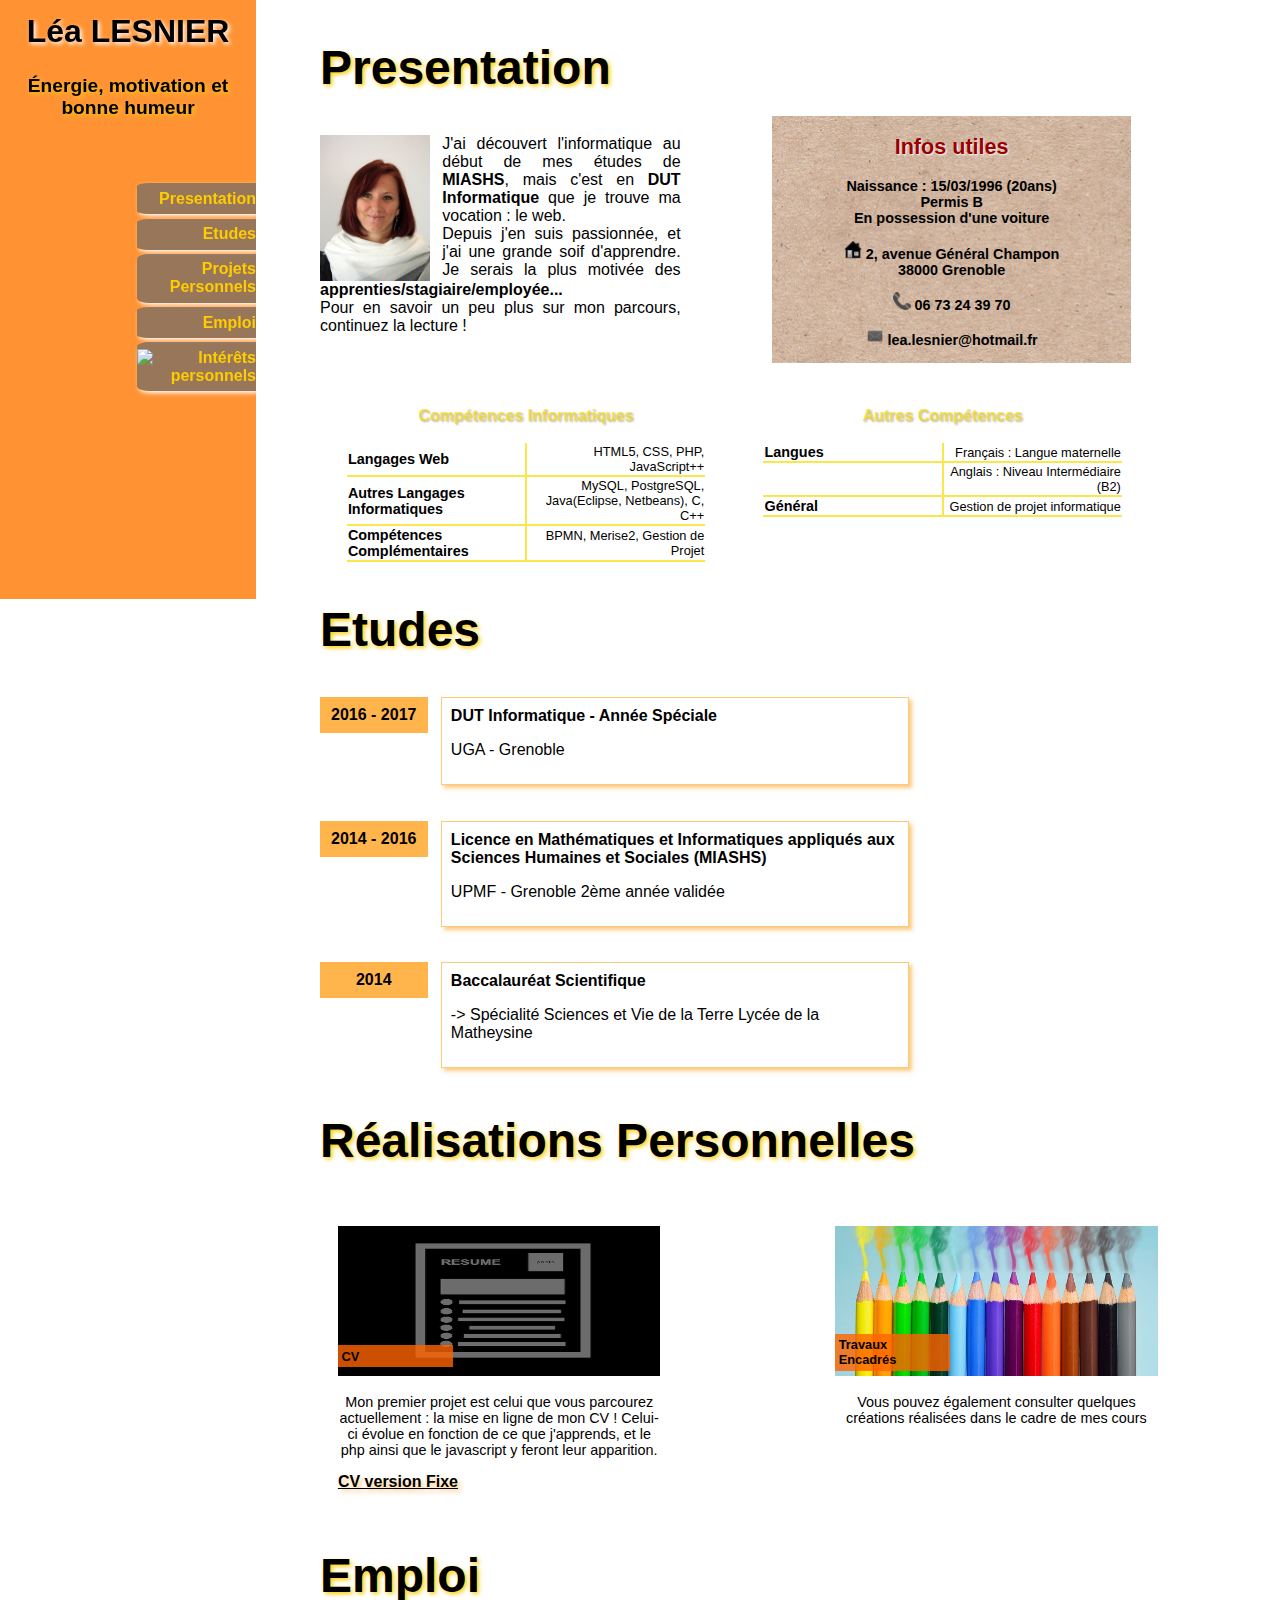
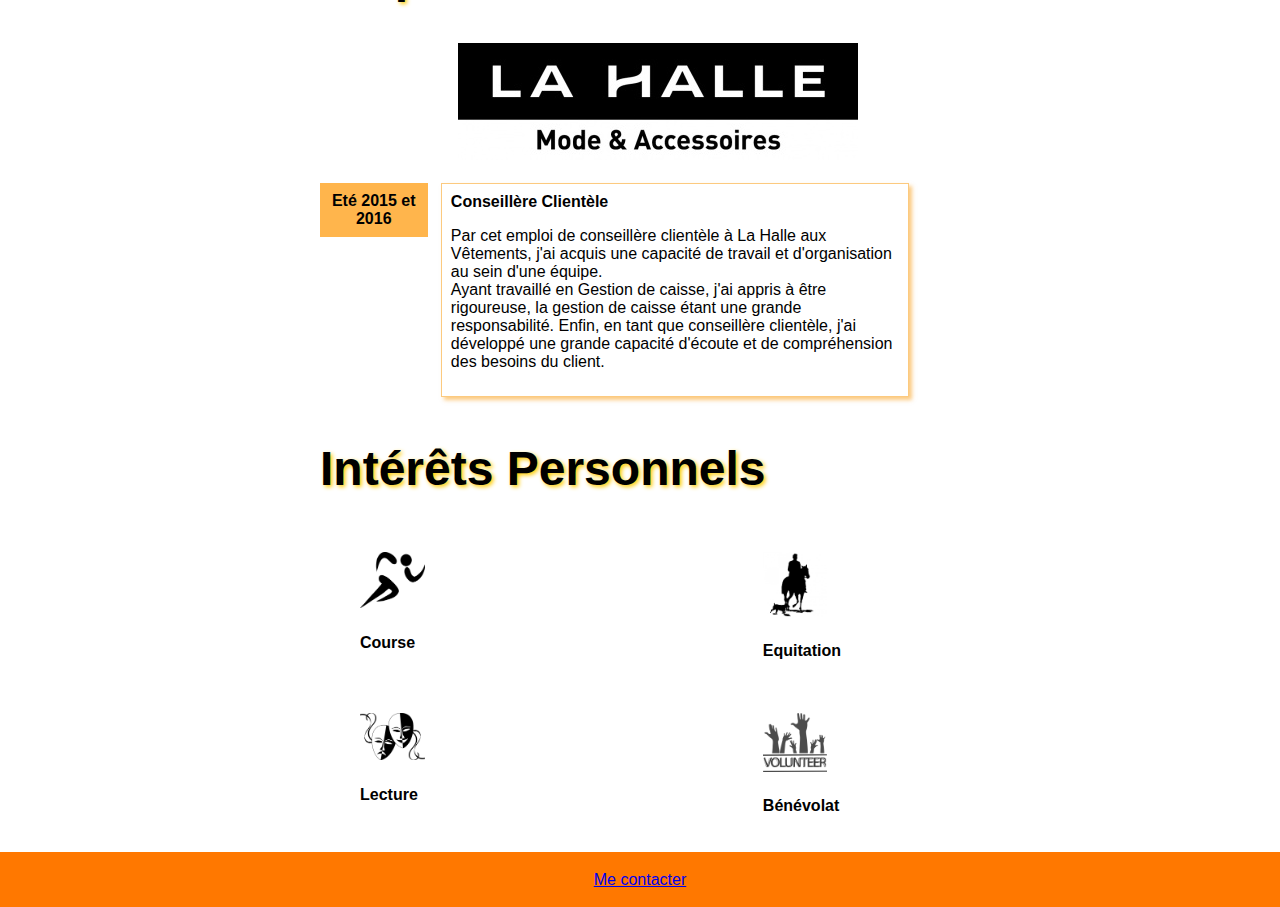
==== index.html @ c9c99247 "Initial" ====
<!DOCTYPE html>
<!--
To change this license header, choose License Headers in Project Properties.
To change this template file, choose Tools | Templates
and open the template in the editor.
-->
<html>
    <head>
        <title>Curriculum Vitae</title>
        <meta charset="UTF-8">
        <meta name="viewport" content="width=device-width, initial-scale=1.0">
        <link rel="stylesheet" type="text/css" media="screen" href="cv.css" />
    </head>
    <body>
        
        <header>
        <h1>Léa LESNIER</h1>
        <h2>Énergie, motivation et bonne humeur</h2>
        <nav>
          <ul>
            <li><a href="#Presentation">Presentation</a></li>
            <li><a href="#Etudes">Etudes</a></li>
            <li><a href="#Projet">Projets Personnels</a></li>
            <li><a href="#Emploi">Emploi</a></li>
            <li><a href="#Activites"><img src="activite.img" alt="Intérêts personnels"></a></li>
          </ul>
        </nav>
      </header>
        
        
      <div>
        <section id='Presentation'>
          <h2>Presentation</h2>
          <article class="texte">
              <img src="img/moi.jpg" alt="Photo de Présentation">
              <p>J'ai découvert l'informatique au début de mes études de <strong>MIASHS</strong>, mais c'est en <strong>DUT Informatique</strong> que je trouve ma vocation :
                  le web.</br>Depuis j'en suis passionnée, et j'ai une grande soif d'apprendre. Je serais la plus motivée des <strong>apprenties/stagiaire/employée...</strong> </br>
              Pour en savoir un peu plus sur mon parcours, continuez la lecture !</p>
          </article>
        </section>
          
          <aside>
              <h2>Infos utiles</h2>
              <section><p>Naissance : 15/03/1996 (20ans)</br>
                      Permis B</br>
                      En possession d'une voiture</p></section>
              <section class="avecimg">
                  <p><img src='img/home.png' alt='Adresse'> 2, avenue Général Champon</br>
                      38000 Grenoble</p>
                  <p><img src='img/telephone.png' alt='Téléphone'> 06 73 24 39 70</p>
                  <p><img src='img/mail.png' alt='Mail'> lea.lesnier@hotmail.fr</p>
              </section>
          </aside>
          
          <section id="Presentation2">
              <table>
            <caption>Compétences Informatiques</caption>
            <tr>
              <th>Langages Web</th>
              <td>HTML5, CSS, PHP, JavaScript++</td>
            </tr>
            <tr>
              <th>Autres Langages Informatiques</th>
              <td>MySQL, PostgreSQL, Java(Eclipse, Netbeans), C, C++</td>
            </tr>
            <tr>
              <th>Compétences Complémentaires</th>
              <td>BPMN, Merise2, Gestion de Projet</td>
            </tr>
          </table>
          <table>
            <caption>Autres Compétences</caption>
            <tr>
              <th>Langues</th>
              <td>Français : Langue maternelle</td>
            </tr>
            <tr>
              <th></th>
              <td>Anglais : Niveau Intermédiaire (B2)</td>
            </tr>
            <tr>
              <th>Général</th><td>Gestion de projet informatique</td>
            </tr>
          </table>
          </section>
          
          
        <section id='Etudes'>
          <h2>Etudes</h2>
          <article class="etu1">
              <p>2016 - 2017</p>
              <article class="etu11">
                <h4>DUT Informatique - Année Spéciale</h4>
                <p>UGA - Grenoble</p>
              </article>
          </article>
          
          <article class="etu2">
              <p>2014 - 2016</p>
              <article class="etu22">
                <h4>Licence en Mathématiques et Informatiques appliqués aux Sciences Humaines et Sociales (MIASHS)</h4>
                <p>UPMF - Grenoble </ br> 2ème année validée</p>
              </article>
          </article>
          
          <article class="etu3">
              <p>2014</p>
              <article class="etu33">
                <h4>Baccalauréat Scientifique</h4>
                <p>-> Spécialité Sciences et Vie de la Terre </ br>Lycée de la Matheysine</p>
              </article>
          </article>
        </section>
          
          
        <article id='Projet'>
          <h2>Réalisations Personnelles</h2>
          <article class="CV">
              <img src="img/cv.png" alt="CV" width="200" height="150">
            <p>Mon premier projet est celui que vous parcourez actuellement : la mise en ligne
            de mon CV ! Celui-ci évolue en fonction de ce que
            j'apprends, et le php ainsi que le javascript y feront
            leur apparition.</p>
            <h4>CV</h4>
            <a href="cv_fixe.html">CV version Fixe</a>
          </article>
          <article class="Cours">
              <a><img src="img/cours.jpg" alt="Cours" width="200" height="150"></a>
            <p>Vous pouvez également consulter quelques créations réalisées dans le cadre de mes cours</p>
            <h4>Travaux Encadrés</h4>
          </article>
        </article>
          
          
        <article id='Emploi'>
            <h2>Emploi</h2>
            <img src="img/lahalle.jpg" alt="La Halle">
            <article class="boulot">
              <p>Eté 2015 et 2016</p>
                <article class="B1">
                    <h4>Conseillère Clientèle</h4>
                    <p>Par cet emploi de conseillère clientèle à La Halle aux Vêtements, j'ai acquis
                        une capacité de travail et d'organisation au sein d'une
                        équipe. </br> Ayant travaillé en Gestion de caisse, j'ai appris à être
                        rigoureuse, la gestion de caisse étant une grande responsabilité.</ br>
                        Enfin, en tant que conseillère clientèle, j'ai développé une grande
                        capacité d'écoute et de compréhension des besoins du client.</p>
              </article>
          </article>
        </article>
          
        <article id='Activites'>
            <h2>Intérêts Personnels</h2>
            <ul class="menusport">
                <li><img src='img/course.png' alt='Course'><h4>Course</h4>
                    <ul class="menu2">
                        <li><p>Je pratique régulièrement la course à pieds. Je suis d'ailleurs
                                inscrite à l'activité demi-fond de mon université depuis plus de 1 an.</ br>
                                Occasionnellement, j'aime me lancer des défis et participer à des compétitions amateurs.</p>
                        </li>
                    </ul>
                </li>
            </ul>
            <ul class="menusport">
                <li><img src='img/cheval.jpg' alt='Équitation'><h4>Equitation</h4>
                    <ul class="menu2">
                        <li><p>J'ai pratiqué l'équitation pendant plus de 10ans. Le niveau atteint m'a
                    permis de participer à plusieurs compétitions, qui demandent endurance, patience
                    et volonté !</p></li>
                    </ul>
                </li>
            </ul>
            <ul class="menuautre">
                <li><img src='img/theatre.png' alt='Théâtre'><h4>Lecture</h4>
                    <ul class="menu2">
                        <li><p>J'ai fait du théâtre pendant 7ans. J'ai eu la chance de toujours trouver
                            un club théâtre ou spectacle dans mon collège et mon lycée. Au lycée, les pièces
                            nous avons écrit nous-mêmes la pièce que l'on voulait jouer, ou nous avons ré-arranger
                            un texte original pour y intégrer danse, chanson, humour... C'était un gros travail sur un
                            an, mais c'était vraiment passionnant !</p></li>
                    </ul>
                </li>
            </ul>
            <ul class="menuautre">
                <li><img src='img/benevole.png' alt='Benevole'><h4>Bénévolat</h4>
                    <ul class="menu2">
                        <li><p>Depuis déjà 3ans, je suis bénévole au festival <a href='http://www.lesmontagnarts.org/'>Les Montagn'arts</a>,
                    qui a lieu chaque mois de juin à Valbonnais(38). C'est une activité qui permet d'échanger avec beaucoup
                    d'intermittents du spectacle. Je trouve ce festival très enrichissant, d'autant plus qu'il se déroule
                    toujours dans la bonne humeur !</p></li>
                    </ul>
                </li>
            </ul>
        </article>
      </div>
    <footer>
        <a href="contact.html"><p>Me contacter</p></a>
    </footer>
    </body>
    
</html>
---- cv.css ----
/*
To change this license header, choose License Headers in Project Properties.
To change this template file, choose Tools | Templates
and open the template in the editor.
*/
/* 
    Created on : 18 janv. 2017, 22:04:10
    Author     : Léa
*/
/*Réglages généraux*/
body{
    font-family: Arial, sans-serif;
    font-size: 100%;
    margin: 0%;
}

/*Réglages du header*/
header{
    width: 20%;
    position: fixed;
    background-color: rgba(255, 120, 0, 0.8);
    color: black;
    text-shadow: 2px 2px 4px white;
    margin-top: 0%;
    padding-bottom: 15%;
}
h1{
    text-align: center;
    margin: 5%;
    margin-bottom: 10%;
}
header>h2{
    text-align: center;
    font-size: 120%;
    margin: 5%;
    margin-bottom: 10%;
    text-shadow: 2px 2px 4px rgba(250, 220, 0, 0.7);
}
header>nav{
    text-align: right;
}
header>nav{
    margin-top: 25%;
}
header li{
    margin-left: 45%;
    background-color: rgba(107, 107, 107, 0.7);
    margin-bottom: 2%;
    padding-bottom: 3%;
    padding-top: 3%;
    border-top-left-radius: 10%;
    border-bottom-left-radius: 10%;
    box-shadow: 2px 2px 4px white;
}
header a:link{
    color: #ffcc00;
    text-shadow: none;
    font-weight: bold;
    text-decoration: none;
}
header li:hover{
    color: black;
    text-decoration: underline;
    background-color: #ffcc00;
}
header a:hover{
    color: black;
}
header a:visited{
    color: #990000;
}
header li:visited{
    color: #990000;
    font-weight: normal;
}




div{
    width: 70%;
    margin-left: 25%;
}

/*Réglages de la partie Présentation (texte et photo)*/
#Presentation{
    width:50%;
}

h2{
    text-shadow: 2px 2px 4px #ffcc00;
    font-size: 300%;
}

.texte{
    width: 70%;
}
#Presentation img{
    width: 35%;
    float: left;
    margin-right: 4%;
}
.texte>p{
    width: 115%;
    text-align: justify;
}

/*Réglages du aside (à côté de Présentation)*/
aside{
    width: 40%;
    font-size: 90%;
    margin-top: 13%;
    background-image: url('img/fondaside.jpg');
    text-align: center;
    font-weight: bold;
    margin-bottom: 2%;
}
aside>h2{
    font-size: 150%;
    color: #990000;
    text-shadow: 1px 1px 2px white;
}
aside img{
    width: 5%;
}

#Presentation, aside{
    display: inline-block;
    vertical-align: top;
}

/*Réglages Présentation2*/
table{
    width: 40%;
    display: inline-block;
    margin: 3%;
    margin-bottom: 0%;
    vertical-align: top;
    border-collapse: collapse;
}
caption{
    text-align: center;
    margin-bottom: 5%;
    font-weight: bold;
    color: rgba(250, 220, 0, 0.7);
    text-shadow: 1px 1px 2px rgba(0, 0, 0, 0.3);
}
table th{
    font-size: 90%;
    font-weight: bold;
    text-align: left;
}
table td{
    font-size: 80%;
    text-align: right;
    width: 50%;
    border-left: 2px solid rgba(250, 220, 0, 0.7);
}

td, th{
    border-bottom: 2px solid rgba(250, 220, 0, 0.7);
}

/*Réglages Etudes*/
#Etudes{
    margin-bottom: 5%;
}
#Etudes .etu1>p, #Etudes .etu2>p, #Etudes .etu3>p{
    background-color: rgba(255, 150, 0, 0.7);
    width: 10%;
    text-align: center;
    padding: 1%;
    font-weight: bold;
    margin: 0%;
}

.etu11, .etu22, .etu33{
    width: 50%;
    padding: 1%;
    box-shadow: 3px 3px 4px rgba(250, 150, 0, 0.5);
    border: 1px solid rgba(250, 150, 0, 0.5);
}
.etu1>p, .etu1 .etu11{
    display: inline-block;
    vertical-align: top;
}
.etu2>p, .etu2 .etu22{
    display: inline-block;
    vertical-align: top;
}
.etu3>p, .etu3 .etu33{
    display: inline-block;
    vertical-align: top;
}
.etu11, .etu22, .etu33{
    margin-left: 1%;
}
#Etudes h4{
    margin: 0%;
}
.etu1, .etu2, .etu3{
    margin-top: 4%;
}

/* Réglages partie Réalisations Personnelles*/
#Projet img{
    width: 90%;
}
.CV, .Cours{
    width: 40%;
    display: inline-block;
    vertical-align: top;
    position: relative;
    margin: 2%;
}
.CV{
    margin-right: 7.5%;
}
.Cours{
    margin-left: 7.5%;
}
.CV p, .Cours p{
    width: 90%;
    font-size: 90%;
    text-align: center;
}
.CV h4, .Cours h4{
    font-size: 80%;
    background-color: rgba(255, 100, 0, 0.8);
    width: 30%;
    padding: 1%;
    position: absolute;
}
.Cours h4{
    bottom: 24.5%;
}
.CV h4{
    bottom: 40.2%;
}
#Projet a{
    width: 150%;
}
#Projet a:link{
    color: black;
    font-weight: bold;
    text-decoration: underline;
    text-shadow: 3px 3px 4px rgba(250, 150, 0, 0.5);
}
#Projet a:hover{
    color:rgba(180, 20, 0, 0.6);
    text-decoration: underline;
}
#Projet a:visited{
    color:rgba(180, 20, 0, 0.5);
    font-weight: bold;
}

/* Réglages partie Emploi*/
#Emploi{
    margin-bottom: 5%;
    position: relative;
}
#Emploi .boulot>p{
    background-color: rgba(255, 150, 0, 0.7);
    width: 10%;
    text-align: center;
    padding: 1%;
    font-weight: bold;
    margin: 0%;
}

.B1{
    width: 50%;
    padding: 1%;
    box-shadow: 3px 3px 4px rgba(250, 150, 0, 0.5);
    border: 1px solid rgba(250, 150, 0, 0.5);
}
.boulot>p, .boulot .B1{
    display: inline-block;
    vertical-align: top;
}
.B1{
    margin-left: 1%;
}
#Emploi h4{
    margin: 0%;
}
.boulot{
    margin-top: 20%;
}
#Emploi img{
    position: absolute;
    right: 40%;
}

/* Réglages partie Intérêts Personnels*/
#Activites img{
    width: 20%;
}

ul{
    list-style-type: none;
}

ul ul{
    display: none;
}
li:hover ul.menu2{
    display: block;
}
#Activites li{
    width: 90%;
}
.menusport, .menuautre{
    width: 40%;
}
.menusport{
    display: inline-block;
    vertical-align: top;
}
.menuautre{
    display: inline-block;
    vertical-align: top;
}


footer{
    text-align: center;
    background-color: rgba(255, 120, 0, 1);
    padding-bottom: 0.2%;
    padding-top: 0.2%;
}
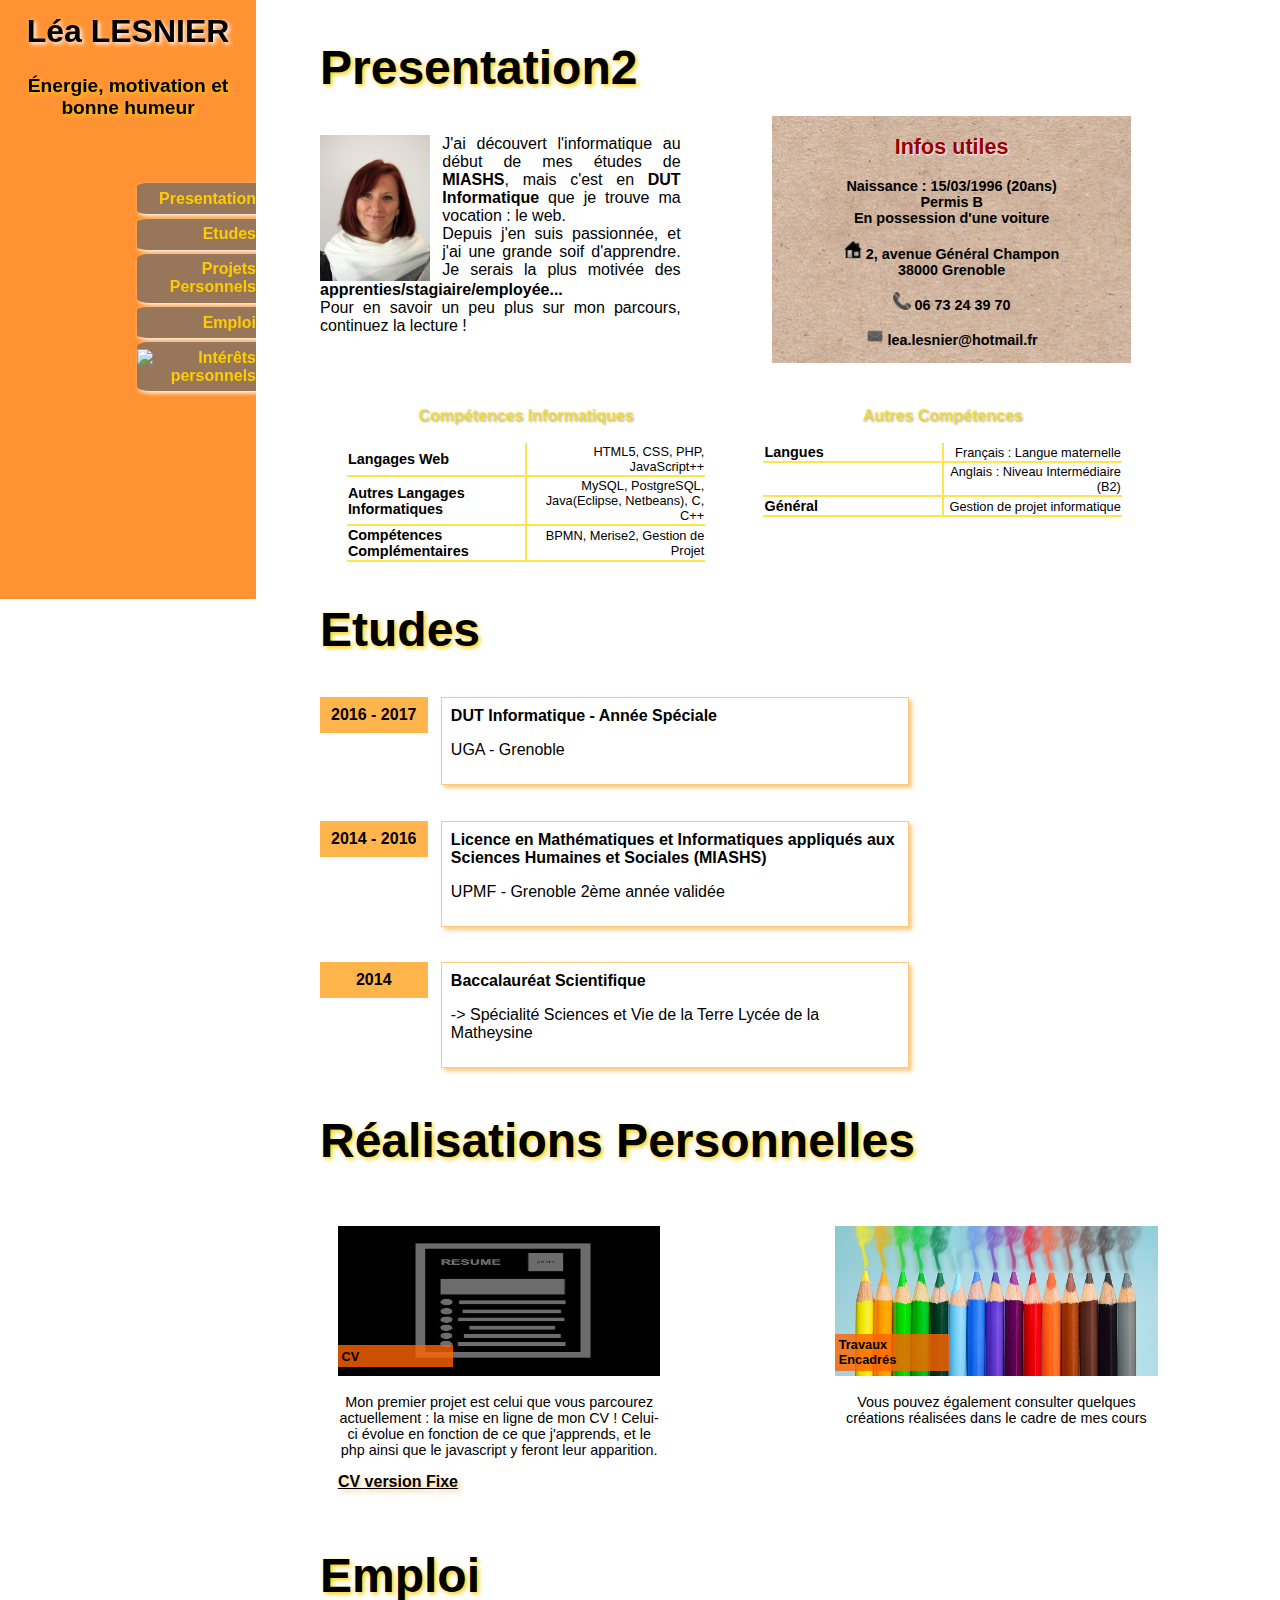
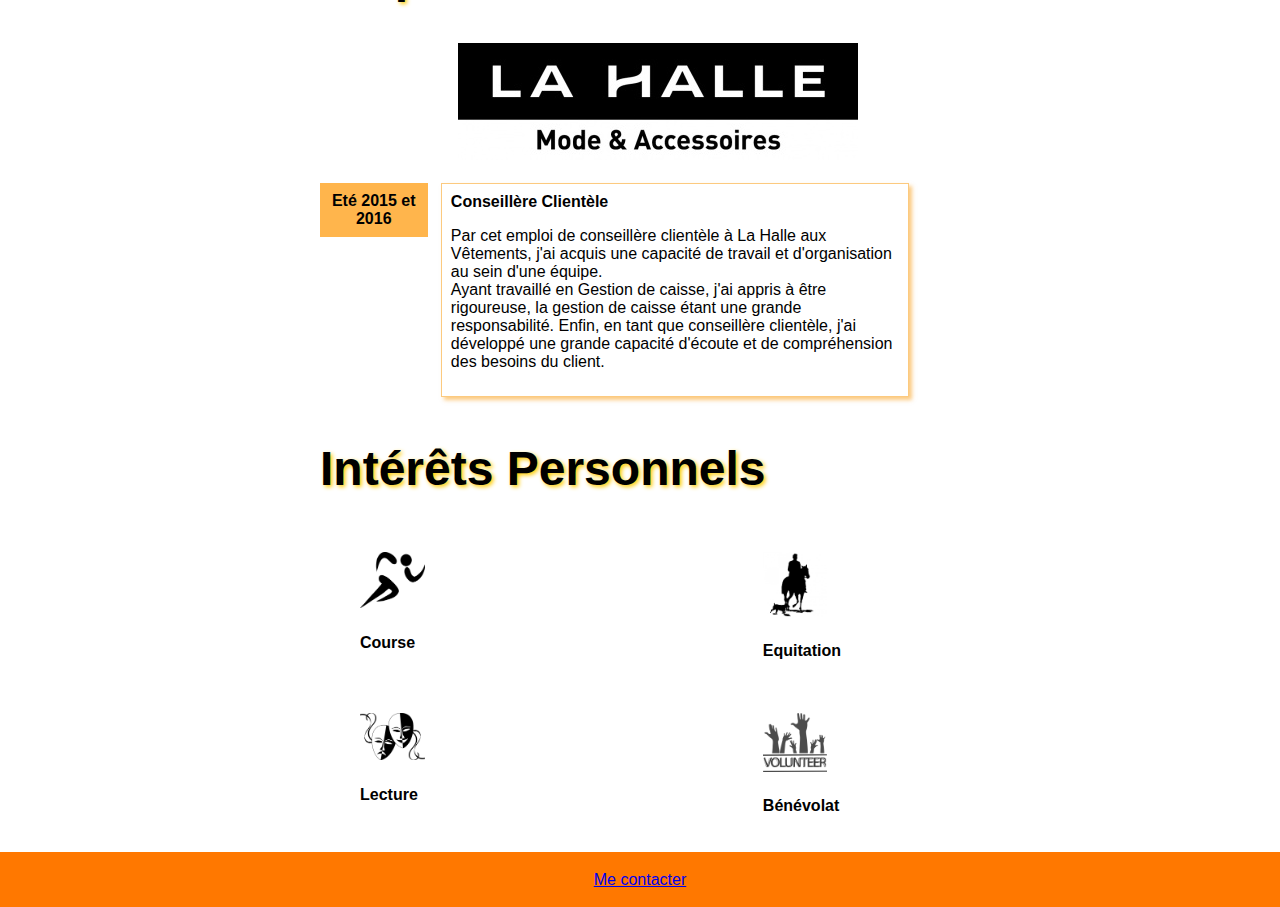
==== commit d6e53e11: "test" ====
--- a/index.html
+++ b/index.html
@@ -1,4 +1,4 @@
-<!DOCTYPE html>
+﻿<!DOCTYPE html>
 <!--
 To change this license header, choose License Headers in Project Properties.
 To change this template file, choose Tools | Templates
@@ -30,7 +30,7 @@
         
       <div>
         <section id='Presentation'>
-          <h2>Presentation</h2>
+          <h2>Presentation2</h2>
           <article class="texte">
               <img src="img/moi.jpg" alt="Photo de Présentation">
               <p>J'ai découvert l'informatique au début de mes études de <strong>MIASHS</strong>, mais c'est en <strong>DUT Informatique</strong> que je trouve ma vocation :
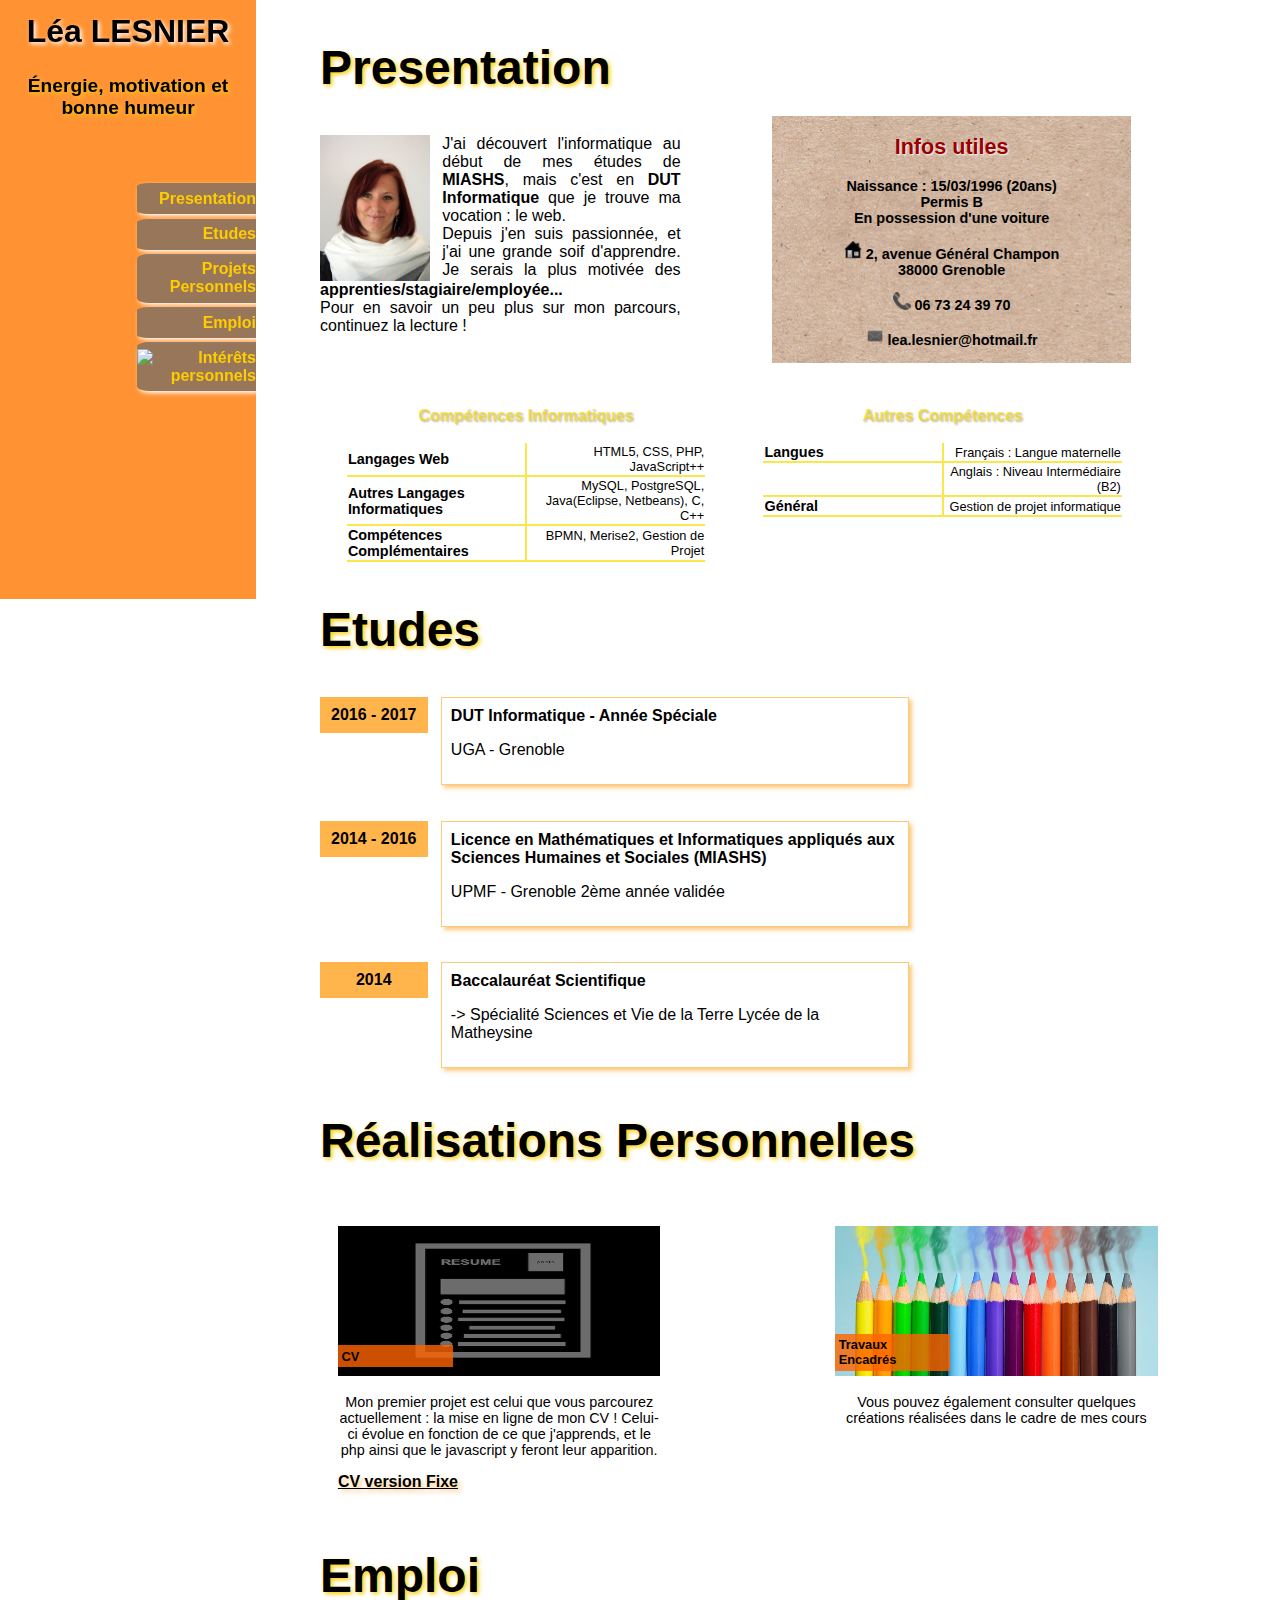
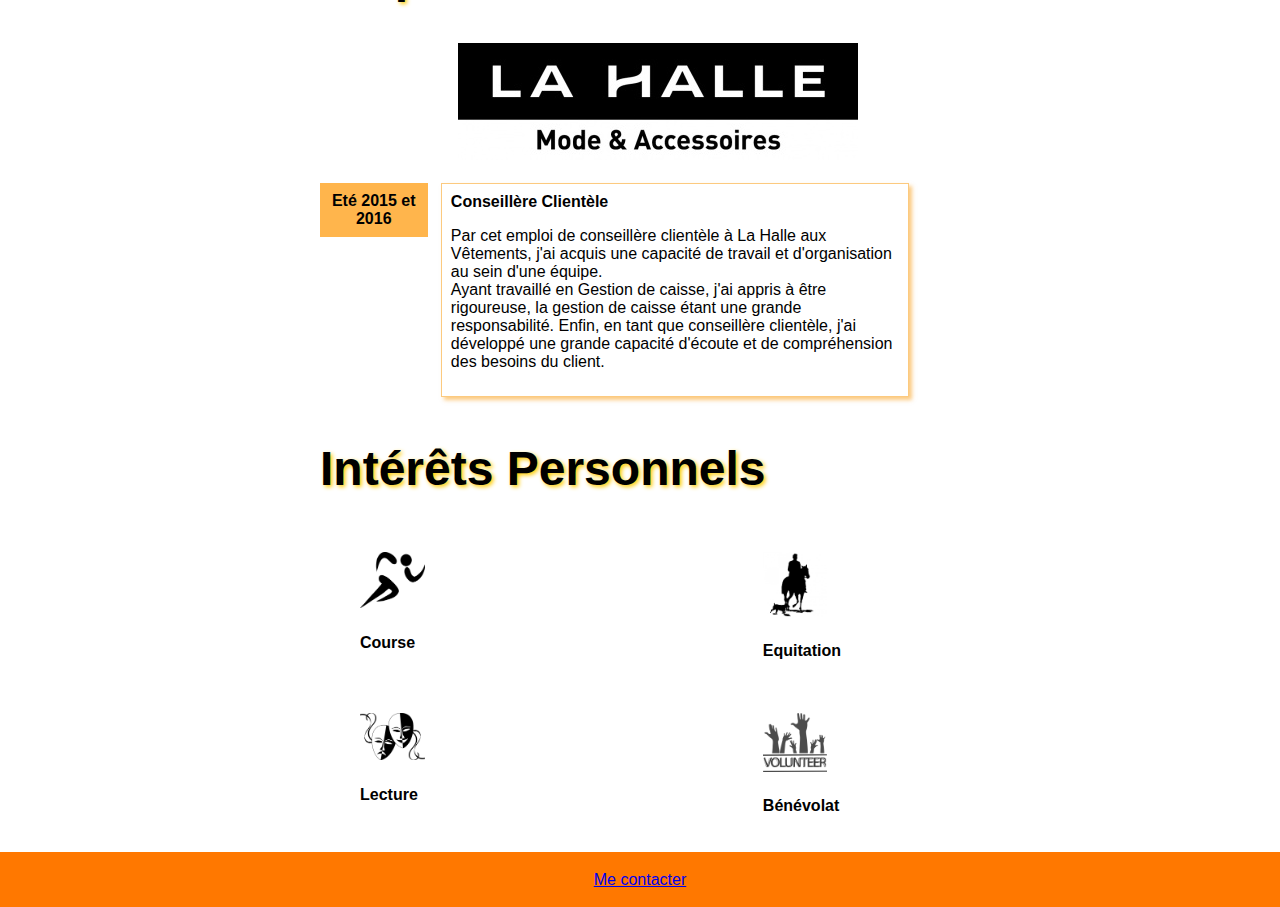
==== commit 02abb2b7: "test" ====
--- a/index.html
+++ b/index.html
@@ -30,7 +30,7 @@
         
       <div>
         <section id='Presentation'>
-          <h2>Presentation2</h2>
+          <h2>Presentation</h2>
           <article class="texte">
               <img src="img/moi.jpg" alt="Photo de Présentation">
               <p>J'ai découvert l'informatique au début de mes études de <strong>MIASHS</strong>, mais c'est en <strong>DUT Informatique</strong> que je trouve ma vocation :
